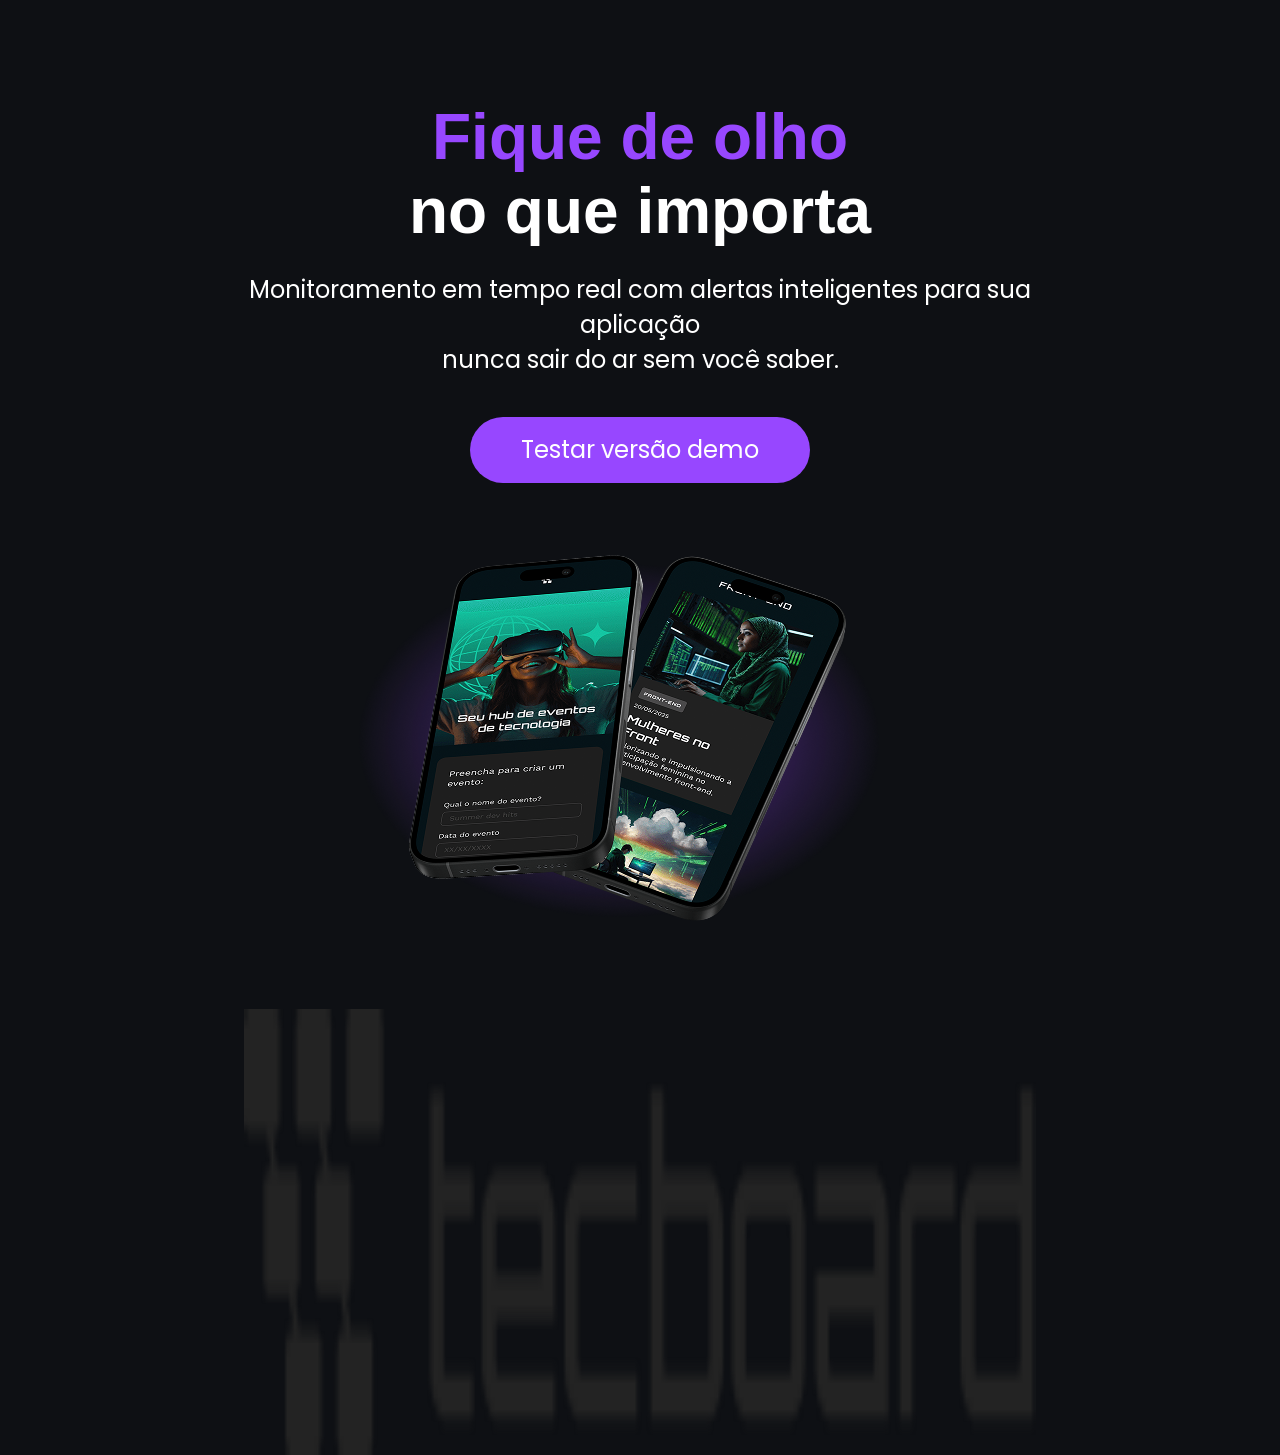
==== tecboard/index.html @ 9ace00e5 "comit inicial" ====
<!DOCTYPE html>
<html lang="pt-br">
<head>
    <meta charset="UTF-8">
    <meta name="viewport" content="width=device-width, initial-scale=1.0">
    
    <link rel="icon" href="tecboard/img/Favicon1.png" type="image/png">

     <link rel="stylesheet" href="css/style.css">

     <!-- <link rel="preconnect" href="https://fonts.googleapis.com"> 
     -- <link rel="preconnect" href="https://fonts.gstatic.com" crossorigin>
     <link href="https://fonts.googleapis.com/css2?family=Poppins:ital,wght@0,100;0,200;0,300;0,400;0,500;0,600;0,700;0,800;0,900;1,100;1,200;1,300;1,400;1,500;1,600;1,700;1,800;1,900&family=Unbounded:wght@200..900&display=swap" rel="stylesheet"> -->

    
    <title>tecboard</title>
   
</head>
<body>
    <header>
        

    </header>

    <main>
        <section>
            <h1>
                <span>Fique de olho </span><br>no que importa
            </h1>
            <p>Monitoramento em tempo real com alertas inteligentes para sua aplicação <br> nunca sair do ar sem você saber.</p>
            <a href="#">Testar versão demo</a>
            <img src="img/Group 32.png" alt="celular">


            <img src="img/logo.png" alt="Logo">

        </section>
    </main>
    
</body>
</html>
---- tecboard/css/style.css ----
/* definição de fontes */
@font-face {
    font-family: 'Unbounded';
    src: url('../fonts/Unbounded-Regular.ttf') format('truetype');
    font-weight: 700;
    font-style: normal;
    font-display: swap;}

    @font-face {
    font-family: 'poppins';
    src: url('../fonts/Poppins-Regular.ttf') format('truetype');
    font-weight: 400;
    font-style: normal;
    font-display: swap;
}
/* reset */
*{
    margin: 0;
    padding: 0;
}
/* estilo desktop */
body{
    background-color: #0E1014;
    color: #FFFFFF;
}

header{
 display: block;
 margin: 75px 0 0 360px
   
  
}

h1 {
    font-family: 'Unbounded', sans-serif;
    text-align: center;
    font-size: 64px;
    margin-top: 100px;
}

h1 span{
    color:#9747FF   
}

p{
    font-family: 'Poppins', sans-serif;
    text-align: center;
    font-size: 24px;
    margin: 24px auto 0;
    width:792px;
}


a{
    color: #FFFFFF;
    font-family: 'Poppins', sans-serif;
    font-size: 24px;
    text-decoration:none;
    background-color: #9747FF;
    width:340px;
    height: 66px;
    display: block;
    text-align: center;
    line-height: 66px;
    border-radius:36px;
    margin: 40px auto ;

}
a:hover{ 
        background-color: #8233E8;

}
section img{
    display: block;
    width: 792px;
    height: 446px;
    margin: 0 auto 0;
    margin-top: 40px;
}


@media (max-width:768px){
    body{
    header{ 
        img{
margin:65px 0 0 65px; 
};

    }

p {
    width: 648px;
}
}

@media(max-width:375px){
    header{
        img{
            margin: 32px 0 0 16px;
        }
    }
    h1 {
        font-size:40px;
    
    }
    p {
         font-size: 20px;
         width:340px;
    }
    section img{
        width: 340px;
        height: 191px;
    }
    a { 
        font-size: 20px;
        width: 240px;
    }
}
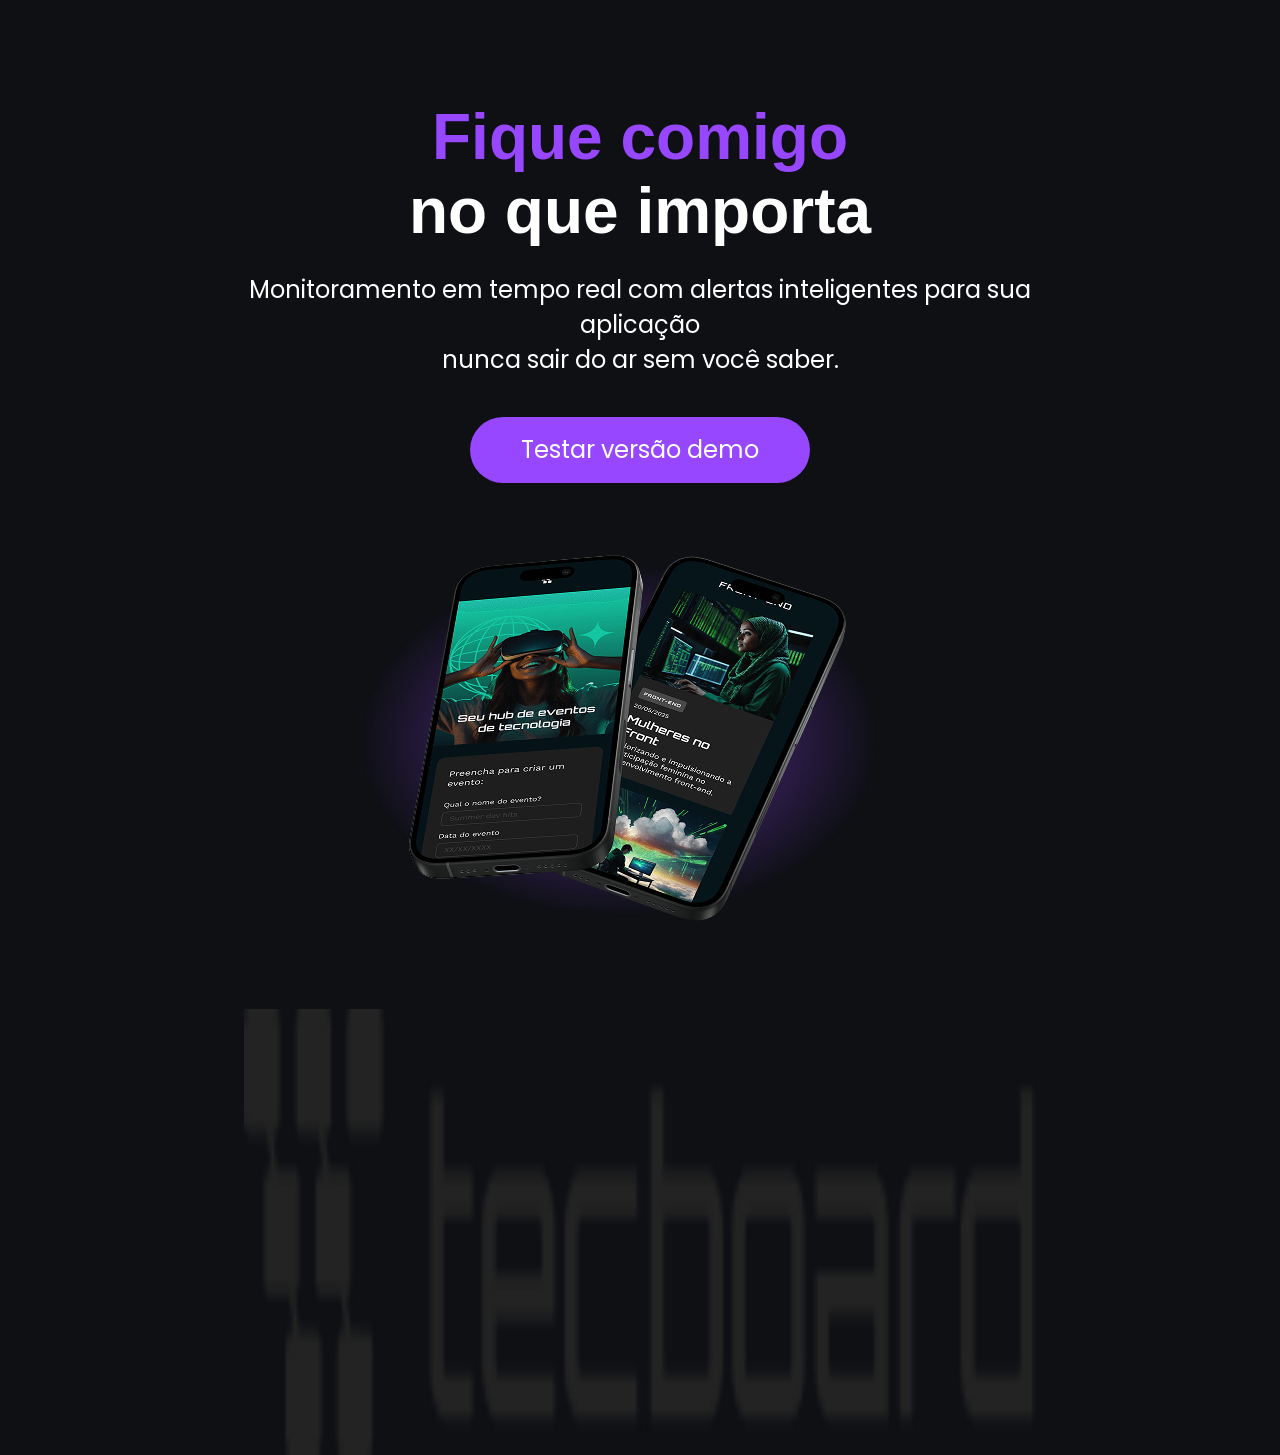
==== commit 1237527e: "altera titulo da pagina" ====
--- a/tecboard/index.html
+++ b/tecboard/index.html
@@ -25,7 +25,7 @@
     <main>
         <section>
             <h1>
-                <span>Fique de olho </span><br>no que importa
+                <span>Fique comigo </span><br>no que importa
             </h1>
             <p>Monitoramento em tempo real com alertas inteligentes para sua aplicação <br> nunca sair do ar sem você saber.</p>
             <a href="#">Testar versão demo</a>
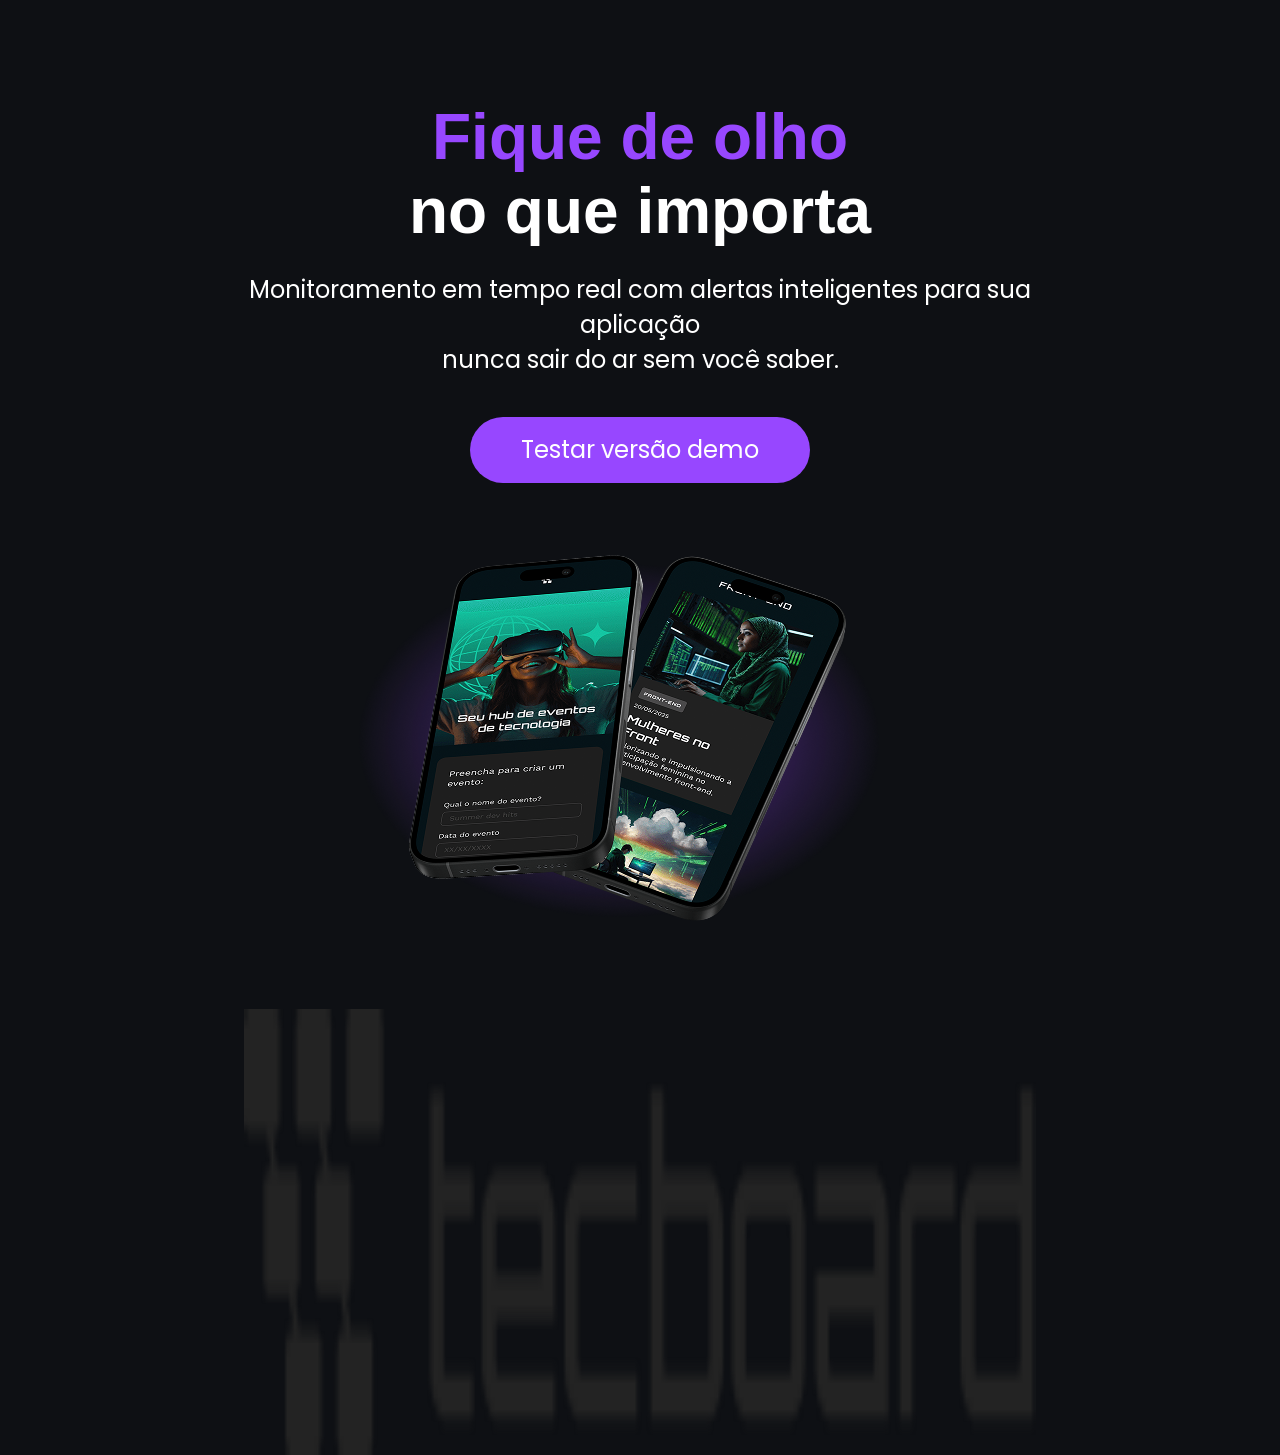
==== commit 83086986: "desfaz alteração de titulo" ====
--- a/tecboard/index.html
+++ b/tecboard/index.html
@@ -25,7 +25,7 @@
     <main>
         <section>
             <h1>
-                <span>Fique comigo </span><br>no que importa
+                <span>Fique de olho </span><br>no que importa
             </h1>
             <p>Monitoramento em tempo real com alertas inteligentes para sua aplicação <br> nunca sair do ar sem você saber.</p>
             <a href="#">Testar versão demo</a>
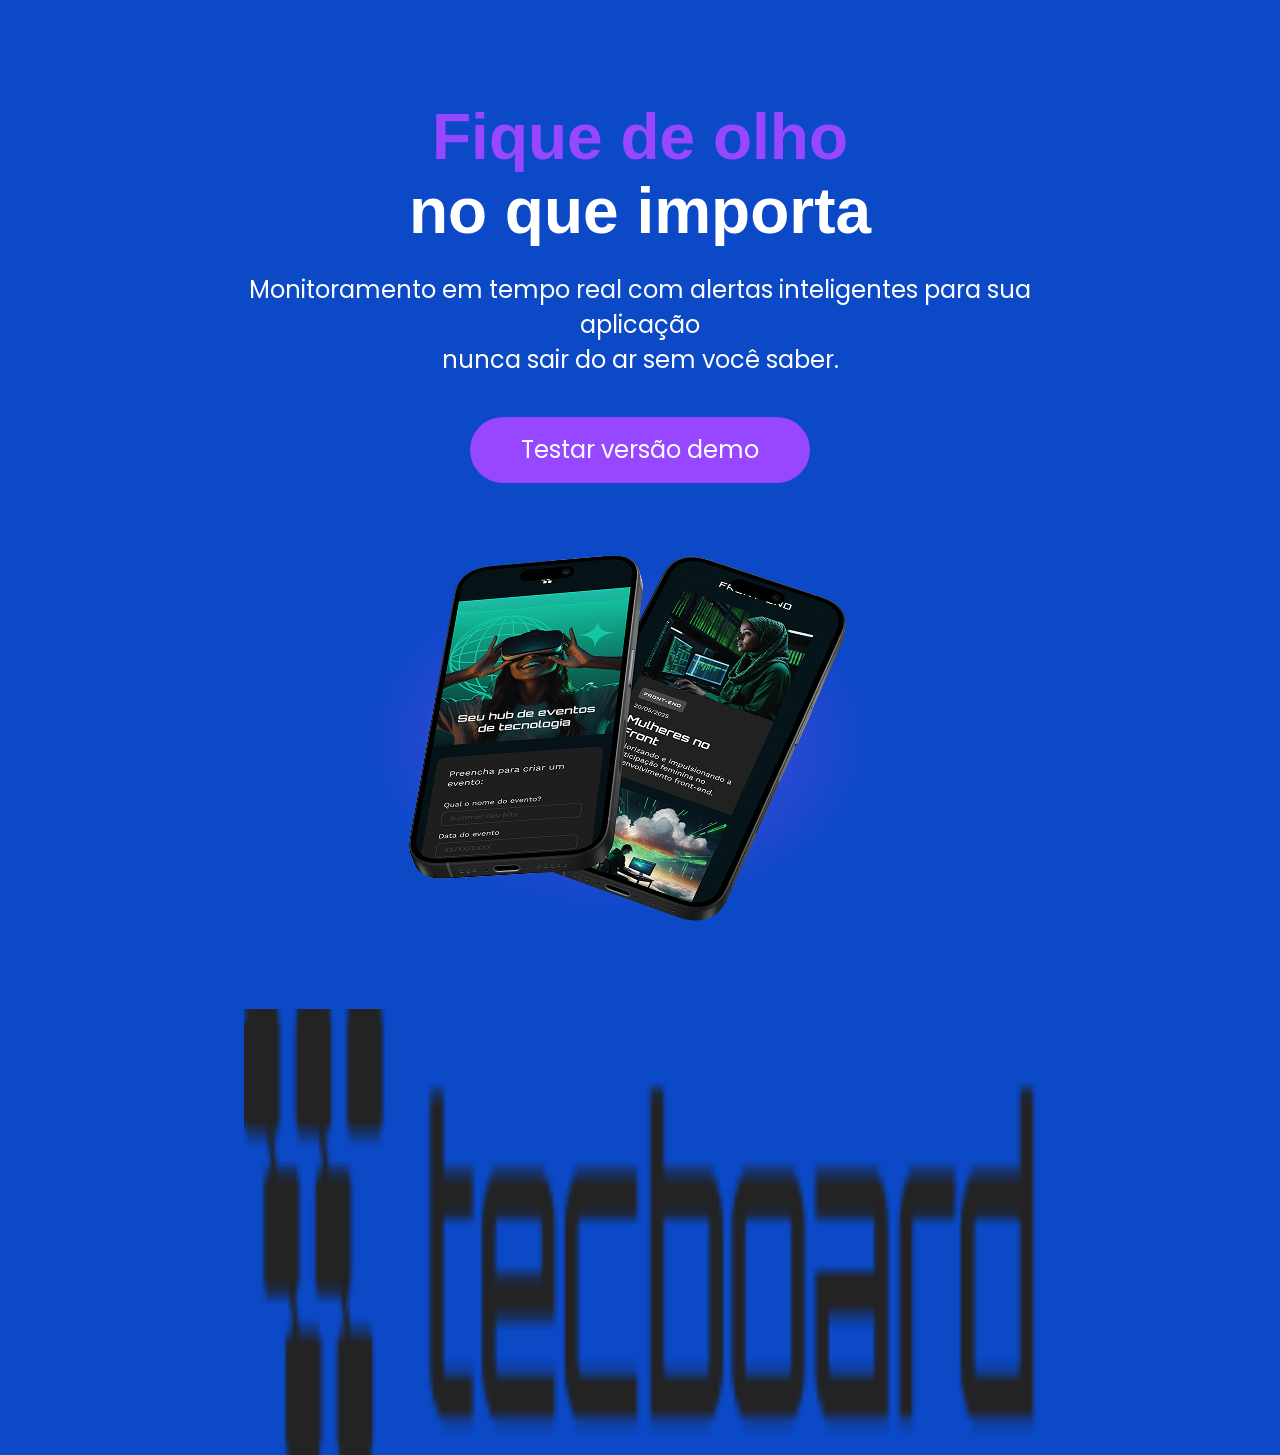
==== commit 96a56f16: "alterando titulo e cor de fundo" ====
--- a/tecboard/index.html
+++ b/tecboard/index.html
@@ -13,7 +13,7 @@
      <link href="https://fonts.googleapis.com/css2?family=Poppins:ital,wght@0,100;0,200;0,300;0,400;0,500;0,600;0,700;0,800;0,900;1,100;1,200;1,300;1,400;1,500;1,600;1,700;1,800;1,900&family=Unbounded:wght@200..900&display=swap" rel="stylesheet"> -->
 
     
-    <title>tecboard</title>
+    <title>Tecboard</title>
    
 </head>
 <body>
--- a/tecboard/css/style.css
+++ b/tecboard/css/style.css
@@ -20,7 +20,7 @@
 }
 /* estilo desktop */
 body{
-    background-color: #0E1014;
+    background-color: #0b49c7;
     color: #FFFFFF;
 }
 
